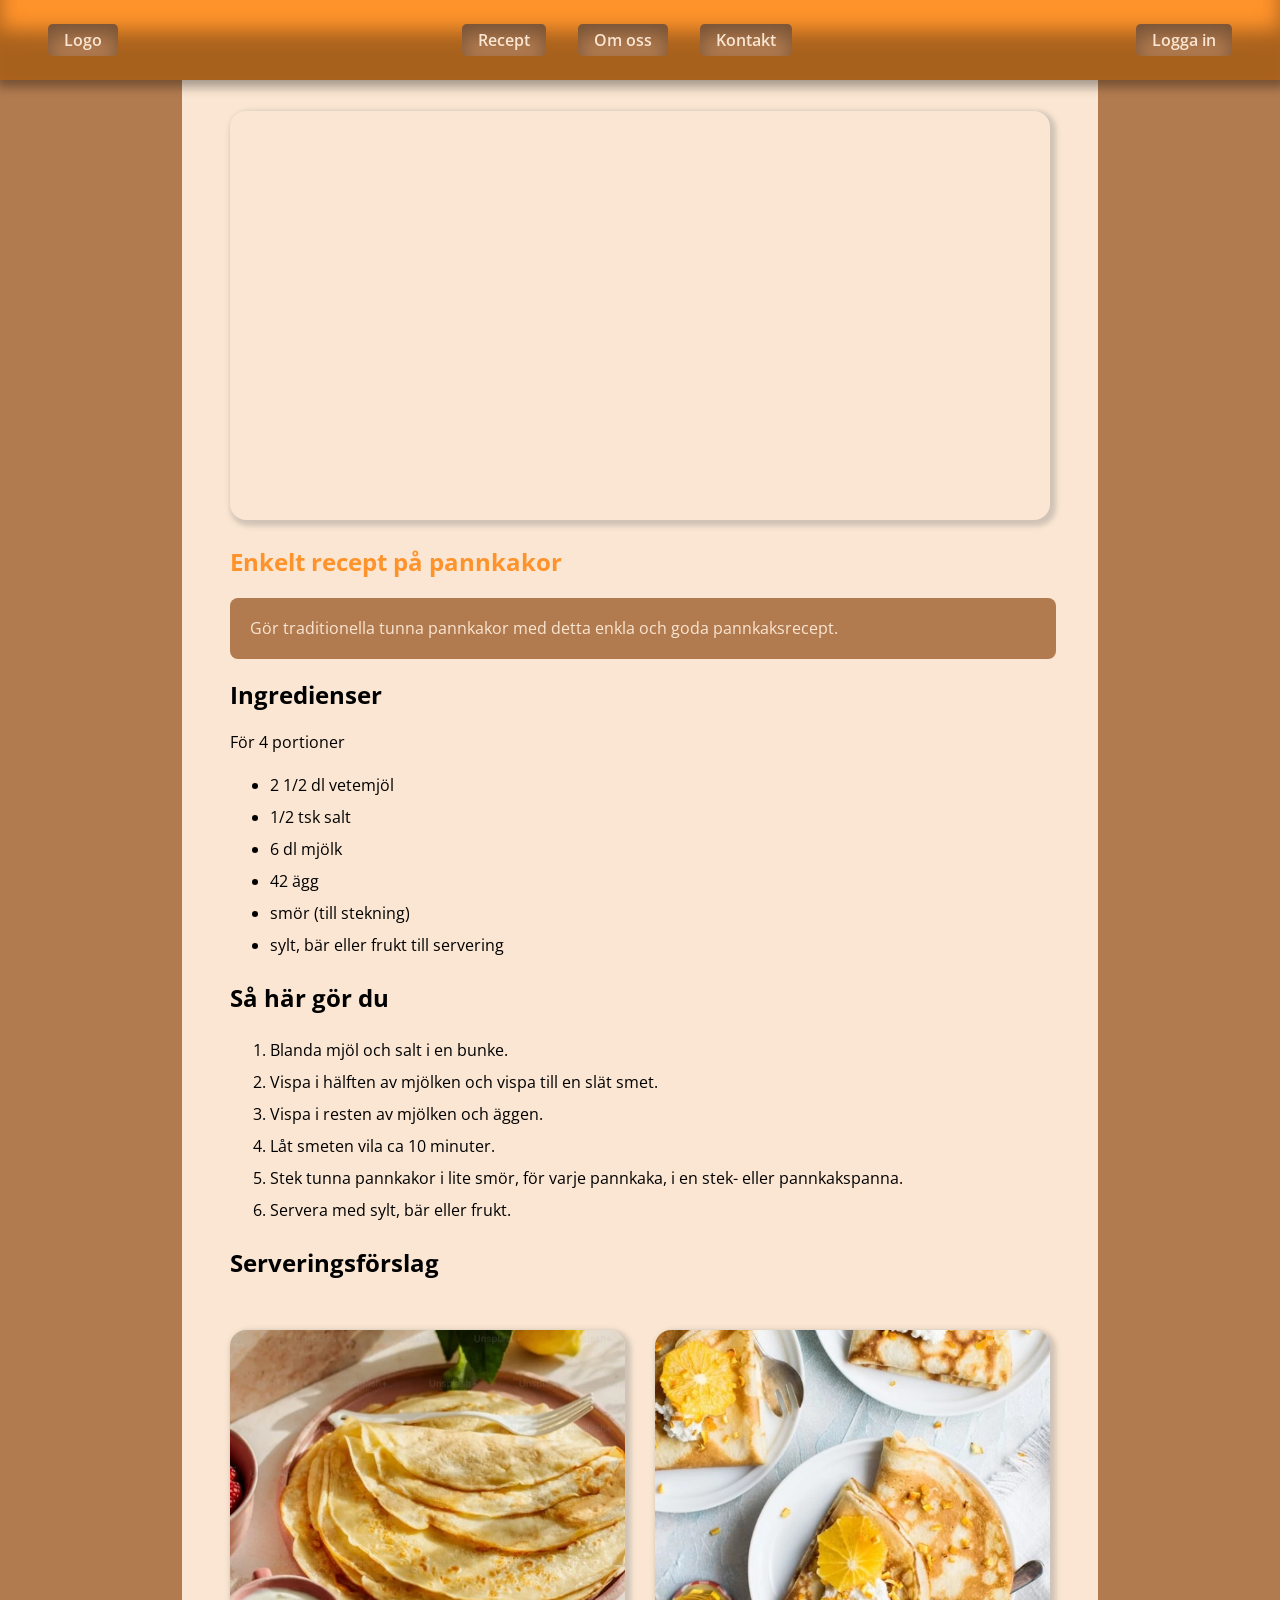
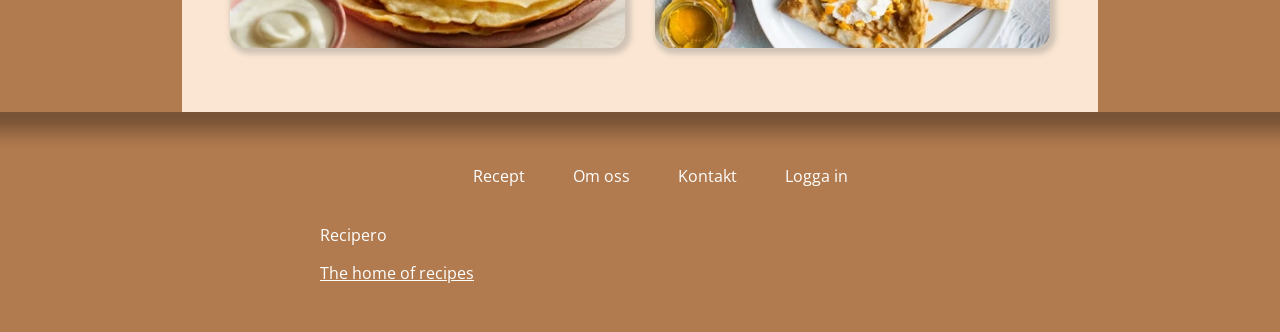
==== index.html @ de2536ea "Commit 1" ====
<!doctype html>
<!-- This is a comment in HTML -->

<html lang="sv-SE">
    <!-- sets the language of the content on the page, which can be useful for screen readers-->    

<head>
        
        <!-- head contains crucial instructions that are applied before the body-->
        <meta charset="utf-8" />
            <!-- determines the usable symbols-->
        <meta name="viewport" content="width=device-width" />
            <!-- determines the width of the content, adjusted to screensize-->
        <meta name="description" content="Enkelt recept på pannkakor">

        <title>Enkelt recept på pannkakor</title>
            <!-- sets the name of the browser tab-->
        
        <script src="javaScript/script.js"></script>
        
        <link href="styles/root.css" rel="stylesheet" />

        <link href="styles/style_global.css" rel="stylesheet" />

    

        

        <link href="styles/style.css" rel="stylesheet" />
        
            <!-- implements the css style from the specific folder-->
        <link href="https://fonts.googleapis.com/css?family=Open Sans" rel="stylesheet" />
        
</head>
        



<body>
        <!-- the body contains the content that is viewed on the webpage-->
    <header class="navigation_bar"> 
        <nav aria-label="Huvudmeny">
            <ul class="nav_ul">
                <li class="nav_li_margin-left"><a role="button" aria-label="Gå till Startsidan" href="index.html" >Logo</a></li>

                <li class="hideOnMobile"><a role="button" aria-label="Gå till Receptsidan" href="receptsidor/recept.html">Recept</a></li>
                <li class="hideOnMobile"><a role="button" aria-label="Gå till Om oss" href="">Om oss</a></li>
                <li class="hideOnMobile"><a role="button" aria-label="Gå till Kontakt" href="">Kontakt</a></li>

                <li class="nav_li_margin-right hideOnMobile"><a role="button" aria-label="Logga in" href="">Logga in</a></li>
                <li class="menu showOnDesktop"  onclick="shownav_ul_sidebar(); hidemenu()" ><a role="button" aria-label="Öppna Menyn" href="#"><svg xmlns="http://www.w3.org/2000/svg" height="24px" viewBox="0 -960 960 960" width="24px" fill="#e3e3e3"><path d="M120-240v-80h720v80H120Zm0-200v-80h720v80H120Zm0-200v-80h720v80H120Z"/></svg> </a></li>
            </ul>

            <ul class="nav_ul_sidebar">
                <li onclick="hidenav_ul_sidebar(); showmenu()"><a role="button" aria-label="" href="#"><svg xmlns="http://www.w3.org/2000/svg" height="24px" viewBox="0 -960 960 960" width="24px" fill="#e3e3e3"><path d="m256-200-56-56 224-224-224-224 56-56 224 224 224-224 56 56-224 224 224 224-56 56-224-224-224 224Z"/></svg></a></li>
                <li><a role="button" aria-label="Gå till Startsidan" href="index.html">Logo</a></li>
                <li><a role="button" aria-label="Gå till Receptsidan" href="receptsidor/recept.html">Recept</a></li>
                <li><a role="button" aria-label="" href="Gå till Om oss">Om oss</a></li>
                <li><a role="button" aria-label="" href="Gå till Kontakt">Kontakt</a></li>
                <li><a role="button" aria-label="" href="Logga in">Logga in</a></li>
            </ul>
        </nav>
    </header>
    
    <main class="recipe-page">
        <div class="recipe-page__content">
            <header class="recipe-page">
                <iframe allowfullscreen src="https://www.youtube.com/embed/bCQgWj2HxGk" title="Youtube-preview på pannkakor med sylt och grädde, samt länk till en youtubevideo med ett recept på pannkakor."> </iframe>
                <!-- <img class="image1" src="images/bild_1.webp" alt="pannkakor med grädde och hallon" /> -->
            </header>

            <article class="recipe">
                <header class="recipe__header">
                    <h1 class="recipe__title">Enkelt recept på pannkakor</h1>
                        <!-- header #1 the main header, large bold text --> 
                
                    <section class="recipe__section">
                        <p class="recipe__section--intro">Gör traditionella tunna pannkakor med detta enkla och goda pannkaksrecept.</p>
                    </section>
                </header>

                <section class="recipe__ingredients">
                    <h2>Ingredienser</h2>
                        <!-- header #2 slightly smaller than header #1-->
                    <p>För 4 portioner</p>
                            <!-- plain text-->
                    <ul>
                        <!-- unordered list (bulletpoint)-->
                        <li>2 1/2 dl vetemjöl</li>
                        <li>1/2 tsk salt</li>
                        <li>6 dl mjölk</li>
                        <li>42 ägg</li>
                        <li>smör (till stekning)</li>
                        <li>sylt, bär eller frukt till servering</li>
                    </ul>
                </section>

                <section>
                    <h2>Så här gör du</h2>
                        <ol>
                            <!-- ordered list (numbered)-->
                            <li>Blanda mjöl och salt i en bunke.</li>
                            <li>Vispa i hälften av mjölken och vispa till en slät smet.</li>
                            <li>Vispa i resten av mjölken och äggen.</li>
                            <li>Låt smeten vila ca 10 minuter.</li>
                            <li>Stek tunna pannkakor i lite smör, för varje pannkaka, i en stek- eller pannkakspanna.</li>
                            <li>Servera med sylt, bär eller frukt.</li>
                        </ol>
                </section>
            </article>

            

            <section class="servering">
                <h2>Serveringsförslag</h2>
                <div class="servering__images">
                    <img class="image2" src="images/images_index/bild_2.webp" alt="pannkakor på en tallrik" />
                    <img class="image3" src="images/images_index/bild_3.webp" alt="pannkakor på tallrikar" />
                </div>
            </section>                
        </div>
    </main> 

    <footer class="footer" aria-label="sidfot">
        <section class="footer__grid">
            <div class="footer__links">
                <ul class="footer__list">
                    <li class="footer__item"><a class="footer__link" role="button" aria-label="Gå till Receptsidan" href="">Recept</a></li>
                    <li class="footer__item"><a class="footer__link" role="button" aria-label="Gå till Om oss" href="">Om oss</a></li>
                    <li class="footer__item"><a class="footer__link" role="button" aria-label="Gå till Kontakt" href="">Kontakt</a></li>
                    <li class="footer__item"><a class="footer__link" role="button" aria-label="Logga in" href="">Logga in</a></li>
                </ul>
            </div>

            <div class="footer__misc">
                <p>Recipero</p>
                <p>The home of recipes</p>
                
            </div>
        </section>
    </footer>


</body>
</html>
---- styles/root.css ----
:root{

/* used in index.html & maybe other pages */
--color-white: #fae6d2;
--color-bg:#b27b4f;
--color-orange: #ff932b;
/* used in index.html & maybe other pages */


/* used in recept.html */








}
---- styles/style_global.css ----
html {
        background-color: var(--color-bg);
}

body {
    display:flex;
    flex-wrap:wrap;
    justify-content: center;
    font-family: Open Sans;
    margin:auto; 
    background-color: var(--color-bg);
    
}
/* --------------------NAV START------------------------------------- */
header{
    width:100%;
}

.navigation_bar {
    box-shadow: 2px 2px 10px 5px rgba(0, 0, 0, 0.342); 
    position:sticky;
    top:0;
    z-index: 999;
}
nav{
    box-shadow: inset 0 -50px 20px  rgba(0, 0, 0, 0.342);
    display:flex;
    Background-color: var(--color-orange);
    justify-content: center;
    padding: 1rem 0;
}

.nav_ul{
    display:flex;
    flex-wrap:wrap;
    width:100%;
    margin: 0 3.75% 0 3.75%;
    padding:0.5rem 0;
    font-weight: 600;
    gap: 2rem;
        
    & a{
    box-shadow: inset 0px 10px 20px  rgba(0, 0, 0, 0.342);
    color:var(--color-white);
    background-color: var(--color-bg);
    padding: 0.3rem 1rem;
    border-radius: 0.3rem;
        
        &:hover{
        zoom: 110%;
        box-shadow: 3px 3px 5px 3px rgba(0, 0, 0, 0.342);
        box-shadow: inset 0px 10px 20px  rgba(59, 58, 58, 0.342); 
        }
    }


}

header li,
footer li{
    list-style-type: none;

    
}

a {
    color:inherit;
    text-decoration: none; 

    
}

.nav_li_margin-left {
    margin-right: auto;
}

.nav_li_margin-right {
    margin-left: auto;  
}

.menu {
    display:none;
}
/* --------------------NAV END------------------------------------- */

/* --------------------NAV SIDEBAR START------------------------------------- */


.nav_ul_sidebar {
    position:absolute;
    top: 0;
    right:0;
    display:none;
    
    gap: 1rem;
    padding: 1rem;
    flex-direction: column;
    margin-right: 0.5rem;
    margin-top: 0.5rem;
    width: 12%;
    min-width: 80px;
    border-radius: 1rem;
    z-index: 999;
    background-color:white;
    background-color: rgba(255, 255, 255, 0.2);
    backdrop-filter:blur(10px);
    box-shadow: 3px 3px 5px 3px rgba(0, 0, 0, 0.342);
    
        & li>a{
        display:flex;
        width:80%;
        justify-content: center;
        color:var(--color-white);
        background-color: var(--color-bg);
        padding: 10%;
        border-radius: 0.3rem;
        
        &:hover{
        zoom: 110%;
        box-shadow: 3px 3px 5px 3px rgba(0, 0, 0, 0.342); 
        }
        

    }

}

@media (max-width:800px){
    .hideOnMobile{
        display:none;
    }
}

@media (max-width:800px){
    .showOnDesktop{
        display:flex;
        
    }
}

@media (min-width:801px){
    .showOnDesktop{
        display:none;
    }
}

/* --------------------NAV SIDEBAR END------------------------------------- */

/* ------------------------YT IFRAME START--------------------------------- */

iframe {
    margin-top: 3.75%;
    width:100%;
    aspect-ratio: 16/8;
    border:0;
    border-radius: 1rem;
    box-shadow: 3px 3px 5px 3px rgba(128, 128, 128, 0.342); 
    
}
/* ------------------------YT IFRAME END--------------------------------- */

/* ------------------------FOOTER START--------------------------------- */

.footer__grid{
    box-shadow: inset 0 20px 20px  rgba(0, 0, 0, 0.342);
    width: 100vw;
    
    display:grid;
    grid-template-columns: repeat(4, 1fr) ;
    grid-template-rows: auto;
    
    align-items:flex-end;
    padding:2rem;
    color:white;
    
}

.footer__links {
    
    flex-wrap:wrap;
    grid-row: 1/2;
    grid-column: span 4;   
}

.footer__list {
    display:flex;
    margin-bottom: 1rem;
    flex-wrap:wrap;
    justify-content: center;
    gap: 3rem;
    align-content:center;



}


hr {
    color: white;
    height:100px;
    width:100px;
}

.footer__misc {
    
    justify-items: center;
    grid-row: 2/3;
    grid-column: 2/4;

    p:nth-child(2){
        text-decoration-line: underline;
    }
    
}




/* ------------------------FOOTER END--------------------------------- */
---- styles/style.css ----
/* This is a comment in CSS */

/* ----------------- YT VIDEO ----------------------------------------- */
main {
    padding: 0% 3.75% 5% 3.75%;
    font-size: 100%;
    width:64%;
    background-color: var(--color-white);
    
}

.recipe__section {
    border-radius: 0.5rem;
    width: 100%;
            /* sets the width of the box */
    padding: 0.2rem;
            /*sets the distance from the item to the edge of the box */
    background-color: var(--color-bg);
    color: var(--color-white);
            /*sets the color of the box (the background color of the area inhabited by the box) */
    
    & .recipe__section--intro {
        margin-left: 1rem;
    }
}

h1 {
    color: #ff932b;
        /* sets the color of the text */        
}

ul, ol {
    line-height: 2;
        /* sets the distance between each row */
}

.image1 {
    width: 100%;
    height: 100%;  
}

.servering__images {
    display:flex;
    width: 100%;
    gap: 3.75%;
    flex-wrap: wrap;
}

.servering__images img { 
    height:auto;
    width: 30%;
    min-width: 200px;
    flex-grow: 1;
    margin: 3.75% 0 0 0;
    border-radius: 1rem;
    box-shadow: 3px 3px 5px 3px rgba(128, 128, 128, 0.342);   
}
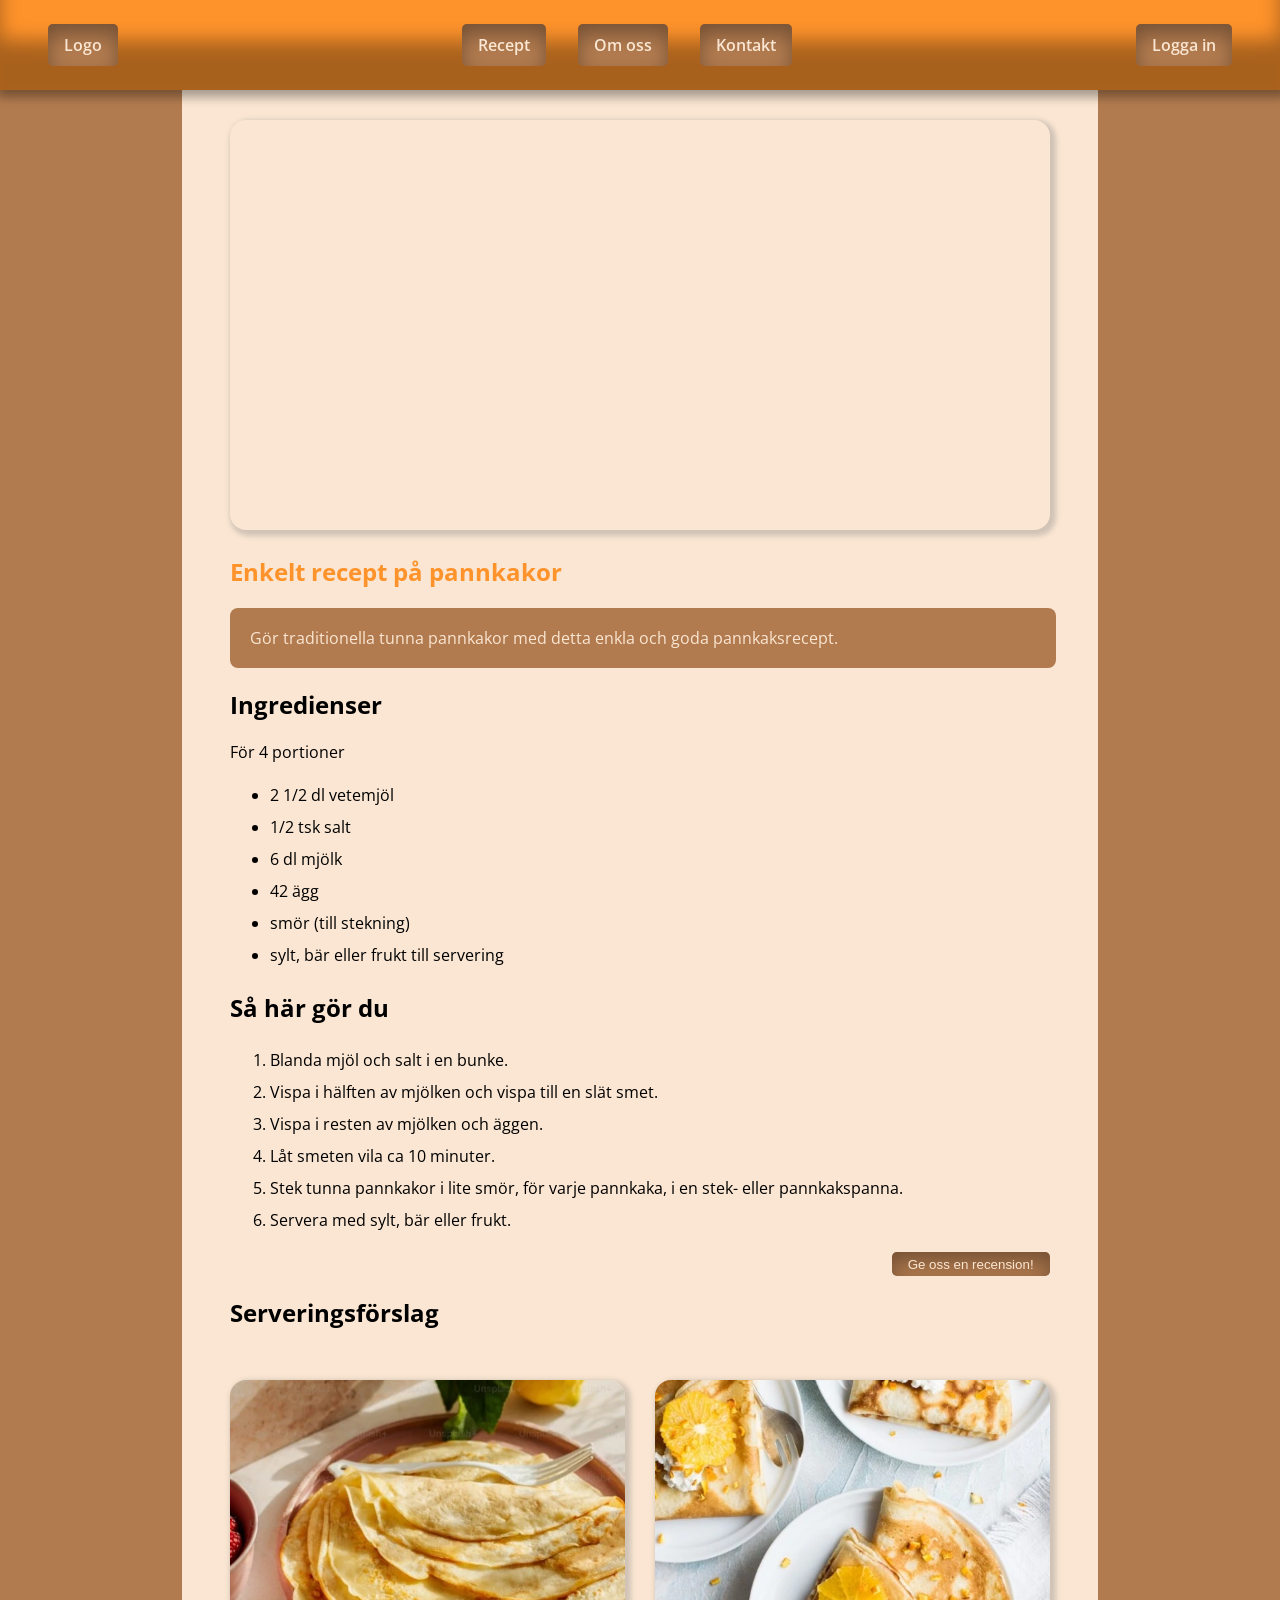
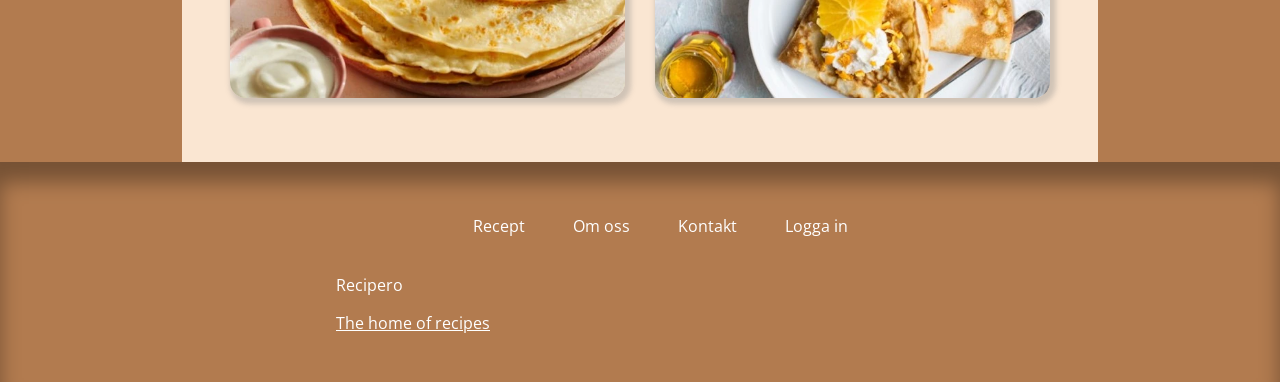
==== commit c92b4ebe: "Added 2 forms" ====
--- a/index.html
+++ b/index.html
@@ -22,7 +22,7 @@
 
         <link href="styles/style_global.css" rel="stylesheet" />
 
-    
+        <link href="styles/form_style.css" rel="stylesheet" />
 
         
 
@@ -109,10 +109,15 @@
                 </section>
             </article>
 
-            
+            <div class="recension">
+                <button class="btn-recension" onClick="document.getElementById('viewModal').showModal()" class="btn-open">
+                    
+                Ge oss en recension!</button>
+            </div>
 
             <section class="servering">
                 <h2>Serveringsförslag</h2>
+
                 <div class="servering__images">
                     <img class="image2" src="images/images_index/bild_2.webp" alt="pannkakor på en tallrik" />
                     <img class="image3" src="images/images_index/bild_3.webp" alt="pannkakor på tallrikar" />
@@ -120,6 +125,86 @@
             </section>                
         </div>
     </main> 
+
+    <dialog id="viewModal" class="dialog dialog-2">
+        <div class="modal-inner">
+            <div class="modal-header">
+                <button type="button" class="btn-close" 
+                onClick="document.getElementById('viewModal').close()" aria-label="stäng ruta">x</button>
+                <h2>Hjälp oss bli bättre!</h2>
+            </div>
+            <form action="#" method="post" class="review-form">
+
+                <fieldset class="slider">
+                    <legend>Betygsätt detta recept (0-5) ✨</legend>
+                    <input type="range" id="rating" name="rating" min="1" max="5" step="1" list="rating-markers"/>
+                    
+                    <datalist id="rating-markers">
+                        <option value="1">1</option>
+                        <option value="2">2</option>
+                        <option value="3">3</option>
+                        <option value="4">4</option>
+                        <option value="5">5</option>
+                    </datalist>
+                </fieldset>                
+                
+                <fieldset>
+                    <legend>När besökte du sidan?</legend>
+                    <input id="visit-date" type="date" name="visit_date" /> 
+                </fieldset>
+                
+            </form>
+        </div>
+    </dialog>
+
+
+
+<!-- method="" post or get. Get for non-sensitive info,Post for sensitive such as password -->
+    <!-- <form id="form1" action="#" method="post"> 
+        
+        <label for="feedback">Lämna gärna feedback om receptet:</label>
+        <input id="feedback" type="text" name="feedback" value="" />
+
+        <label for="user-email">Mail:</label>
+        <input id="user-email" type="email" name="email" required autocomplete="email" placeholder="exempel@gmail.com"/>
+
+        <label for="betyg">Betyg:</label>
+        <div name="feedback">
+            <label for="radio1">1:</label>
+            <input id="radio1" type="radio" name="radio__button" value="1"/>
+            
+            <label for="radio2">2:</label>
+            <input id="radio2" type="radio" name="radio__button" value="2"/>
+
+            <label for="radio3">3:</label>
+            <input id="radio2" type="radio" name="radio__button" value="2"/>
+
+            <label for="radio4">4:</label>
+            <input id="radio2" type="radio" name="radio__button" value="2"/>
+
+            <label for="radio5">5:</label>
+            <input id="radio2" type="radio" name="radio__button" value="2"/>
+        </div>
+
+        <label for="dept">Avdelning</label>
+        <select id="dept" name="department">
+            <option value="" disabled selected> Välj ett alternativ..</option>
+            <option value="pannkakor">Enkelt recept på pannkakor</option>
+            <option value="carbonara">Enkelt recept på Carbonara</option>
+            <option value="lasagne">Enkelt recept på Lasagne</option>
+            <option value="Pad-Thai">Enkelt recept på Pad-Thai</option>
+        </select>
+        
+        <label for="message">Meddelande</label>
+        <textarea id="message" name="message" row="3"></textarea>
+        <button type="submit" class="">Skicka</button>
+
+    </form> -->
+
+
+
+
+
 
     <footer class="footer" aria-label="sidfot">
         <section class="footer__grid">
--- a/styles/root.css
+++ b/styles/root.css
@@ -9,7 +9,17 @@
 
 /* used in recept.html */
 
+--box-shadow-1:3px 3px 10px 1px grey;
 
+
+--border-radius-1: 1rem;
+--border-radius-2: 2rem;
+
+
+--color1:hsl(225, 55%, 4%);
+--color2:oklch(0.4 0.0494 264.93);
+
+--color3:oklch(0.2 0.05 265);
 
 
 
--- a/styles/style_global.css
+++ b/styles/style_global.css
@@ -40,6 +40,7 @@
     gap: 2rem;
         
     & a{
+        display:flex;
     box-shadow: inset 0px 10px 20px  rgba(0, 0, 0, 0.342);
     color:var(--color-white);
     background-color: var(--color-bg);
@@ -47,13 +48,11 @@
     border-radius: 0.3rem;
         
         &:hover{
-        zoom: 110%;
+        scale: 1.2;
         box-shadow: 3px 3px 5px 3px rgba(0, 0, 0, 0.342);
         box-shadow: inset 0px 10px 20px  rgba(59, 58, 58, 0.342); 
         }
     }
-
-
 }
 
 header li,
@@ -116,7 +115,7 @@
         border-radius: 0.3rem;
         
         &:hover{
-        zoom: 110%;
+        scale: 1.2;
         box-shadow: 3px 3px 5px 3px rgba(0, 0, 0, 0.342); 
         }
         
@@ -161,15 +160,24 @@
 
 /* ------------------------FOOTER START--------------------------------- */
 
+
+.footer {
+    width: 100%;
+    
+    
+    
+}
+
 .footer__grid{
+    
     box-shadow: inset 0 20px 20px  rgba(0, 0, 0, 0.342);
-    width: 100vw;
+    
     
     display:grid;
     grid-template-columns: repeat(4, 1fr) ;
     grid-template-rows: auto;
     
-    align-items:flex-end;
+    
     padding:2rem;
     color:white;
     
@@ -216,4 +224,29 @@
 
 
 
-/* ------------------------FOOTER END--------------------------------- */+/* ------------------------FOOTER END--------------------------------- */
+/* ------------------------FORM START--------------------------------- */
+
+/* #form1 {
+    display:flex;
+    flex-direction: column;
+    width:20%;
+    background-color: white;
+    
+} */
+
+.btn-recension {
+    box-shadow: inset 0px 10px 20px  rgba(0, 0, 0, 0.342);
+    color:var(--color-white);
+    background-color: var(--color-bg);
+    padding: 0.3rem 1rem;
+    border-radius: 0.3rem;
+    border:0;
+
+        &:hover{
+        scale: 1.2;
+        box-shadow: 3px 3px 5px 3px rgba(0, 0, 0, 0.342);
+        box-shadow: inset 0px 10px 20px  rgba(59, 58, 58, 0.342); 
+        }
+
+    }
--- a/styles/form_style.css
+++ b/styles/form_style.css
@@ -0,0 +1,140 @@
+
+
+.recension {
+    display:flex;
+    width:100%;
+}
+
+.btn-recension {
+    margin-left: auto;
+}
+
+
+.dialog{
+        width: clamp(160px, 40%, 480px);
+        
+        border: none;
+        box-shadow: var(--box-shadow-1);
+        border-radius: var(--border-radius-1);
+        background-color: var(--color3);
+        color: White;
+
+        position: fixed;      /* position relative to viewport */
+        top: 50%;
+        left: 50%;
+        transform: translate(-50%, -50%);
+  
+}
+
+.dialog-2 {
+            width:30%;
+        }
+
+.modal-header {
+    display: flex;
+    flex-wrap:wrap;
+    width: 100%;
+    align-content: center;
+
+    & h2 {
+        text-align: center;
+        width:100%;
+        margin-top: 0;
+        
+    }
+
+    & button{
+        margin-left:auto;
+        max-height: 2rem;
+        align-self: center;
+        
+    
+    }
+}
+
+
+
+.slider{
+    display:flex;
+    flex-wrap: wrap;
+    
+    
+}
+
+#rating {
+    width:100%;
+}
+
+#rating-markers{
+    display:flex;
+    width:97%;
+    justify-content: space-between;
+    margin-top: 0.5rem;
+    font-size: 1rem;
+    
+    
+    
+    
+    & >option{
+        padding:0;
+    }
+}
+
+
+fieldset {
+    background-color: var(--color2);
+    margin-bottom: 1rem;
+    padding:1rem;
+    display:flex;
+
+    & legend {
+        margin:0 auto;
+
+
+    }
+
+    & > * {
+        margin: 0 auto;
+        
+    }
+
+
+
+    &:last-child {
+        display:flex;
+        flex-direction: column;
+        
+        & >textarea {
+            width: 100%;
+            margin-bottom:0.5rem;
+        }
+
+        & >button {
+            width: 40%;
+            margin:0 auto;
+        }
+    }
+
+   
+}
+
+
+.fieldset_besökare {
+    display:flex;
+    width:50%;
+    margin:0;
+    
+
+    &:nth-child(2){
+        border-left:0;
+        
+       
+    }
+}
+
+.besökare {
+    display:flex;
+    padding:0;
+    margin-bottom: 1rem;
+    margin-top: 1rem;
+}
--- a/styles/style.css
+++ b/styles/style.css
@@ -54,4 +54,4 @@
     margin: 3.75% 0 0 0;
     border-radius: 1rem;
     box-shadow: 3px 3px 5px 3px rgba(128, 128, 128, 0.342);   
-}+} 
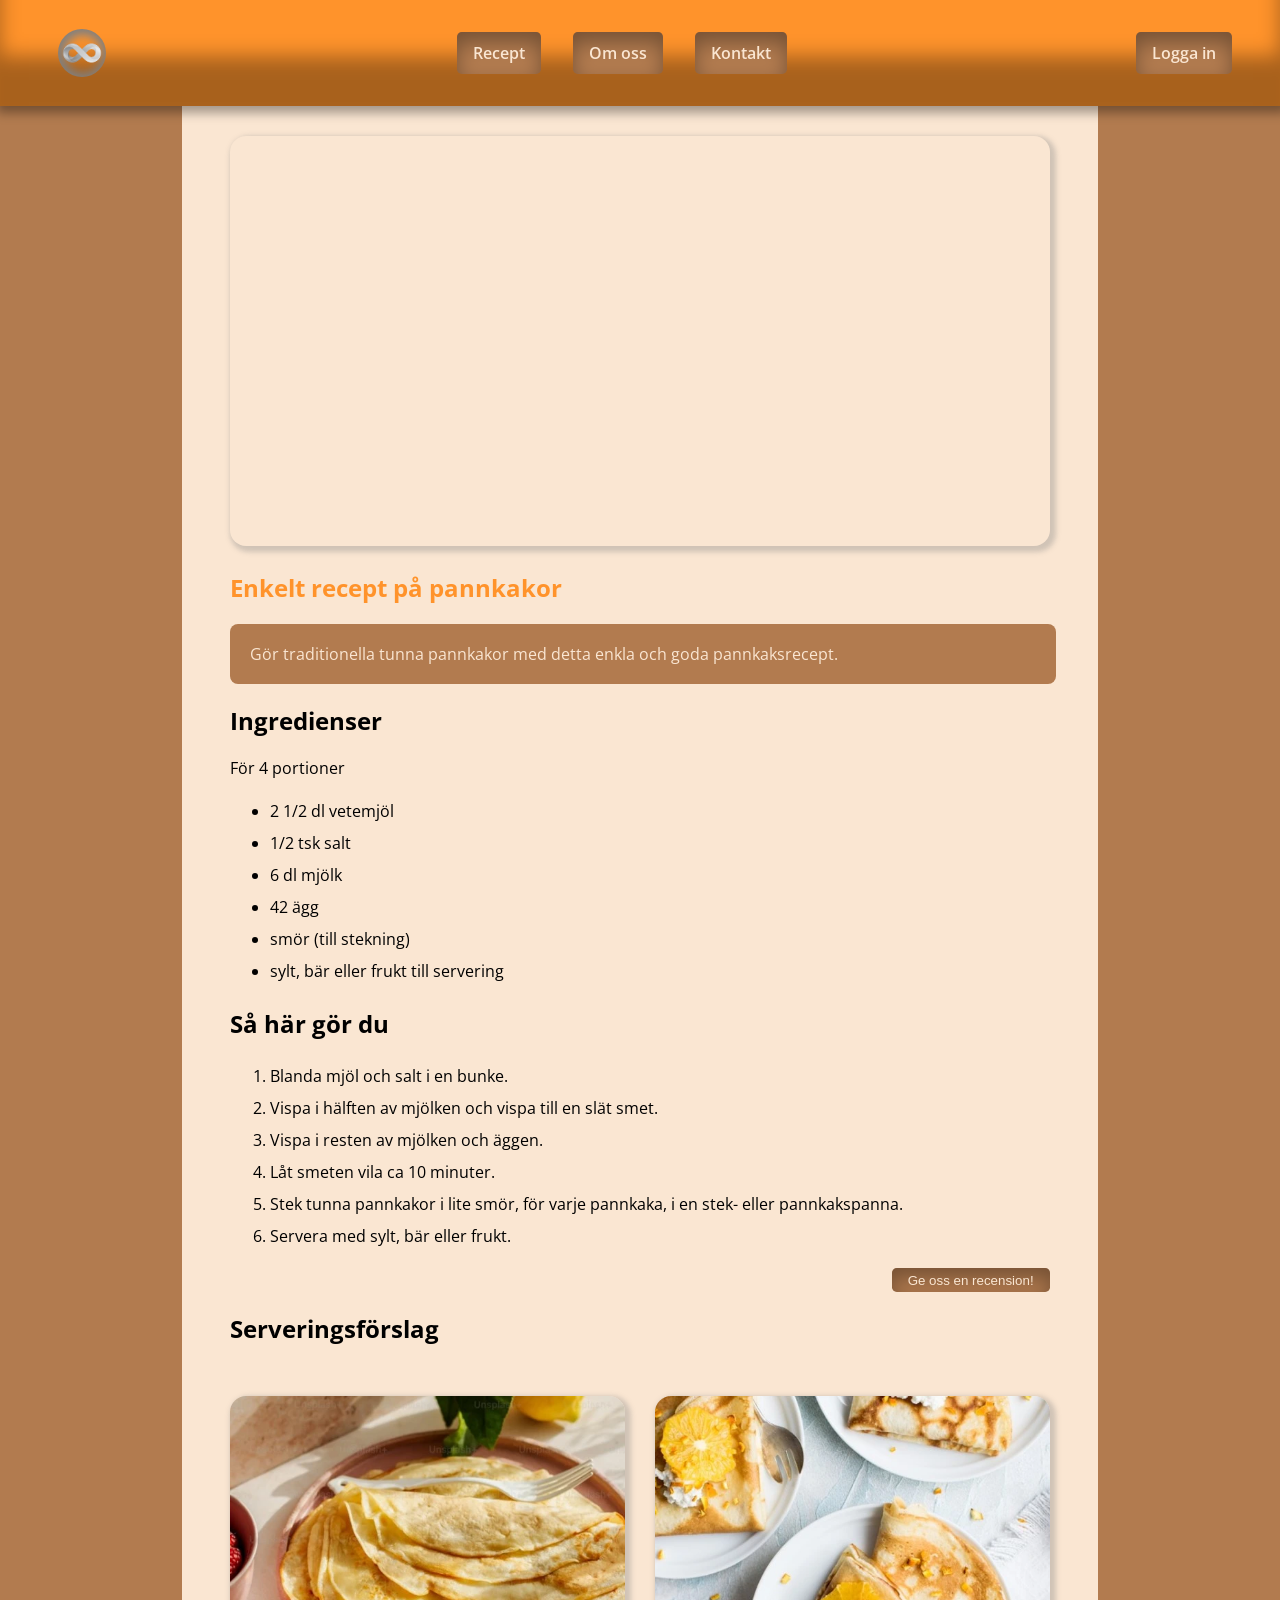
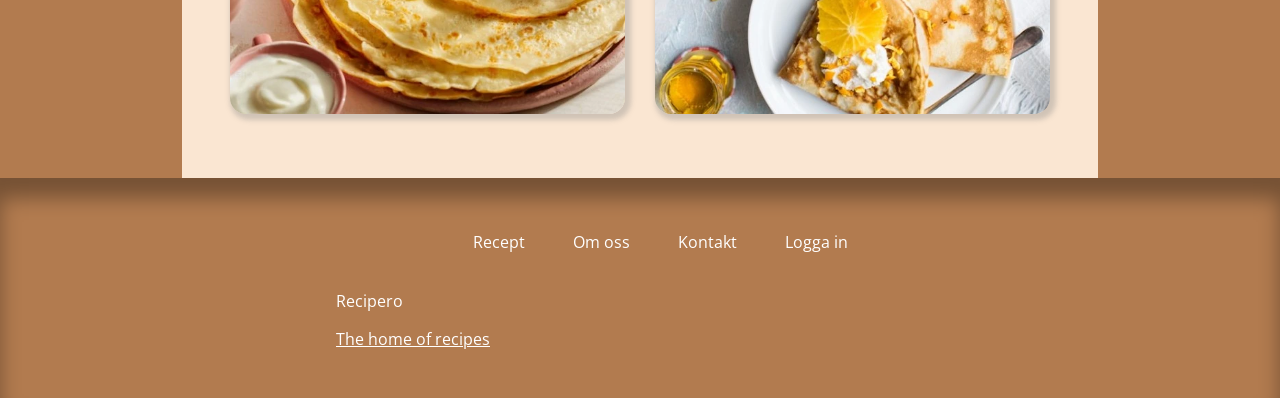
==== commit 76286cf3: "Fixed a cool logo" ====
--- a/index.html
+++ b/index.html
@@ -41,7 +41,8 @@
     <header class="navigation_bar"> 
         <nav aria-label="Huvudmeny">
             <ul class="nav_ul">
-                <li class="nav_li_margin-left"><a role="button" aria-label="Gå till Startsidan" href="index.html" >Logo</a></li>
+                <li class="nav_li_margin-left"><a class="a-logo" role="button" aria-label="Gå till Startsidan" href="index.html" >
+                <img class="logo" src="images/images_global/infinity.png" alt=""> </a></li>
 
                 <li class="hideOnMobile"><a role="button" aria-label="Gå till Receptsidan" href="receptsidor/recept.html">Recept</a></li>
                 <li class="hideOnMobile"><a role="button" aria-label="Gå till Om oss" href="">Om oss</a></li>
@@ -52,7 +53,7 @@
             </ul>
 
             <ul class="nav_ul_sidebar">
-                <li onclick="hidenav_ul_sidebar(); showmenu()"><a role="button" aria-label="" href="#"><svg xmlns="http://www.w3.org/2000/svg" height="24px" viewBox="0 -960 960 960" width="24px" fill="#e3e3e3"><path d="m256-200-56-56 224-224-224-224 56-56 224 224 224-224 56 56-224 224 224 224-56 56-224-224-224 224Z"/></svg></a></li>
+                <li class="hideOnDesktop" onclick="hidenav_ul_sidebar(); showmenu()"><a role="button" aria-label="" href="#"><svg xmlns="http://www.w3.org/2000/svg" height="24px" viewBox="0 -960 960 960" width="24px" fill="#e3e3e3"><path d="m256-200-56-56 224-224-224-224 56-56 224 224 224-224 56 56-224 224 224 224-56 56-224-224-224 224Z"/></svg></a></li>
                 <li><a role="button" aria-label="Gå till Startsidan" href="index.html">Logo</a></li>
                 <li><a role="button" aria-label="Gå till Receptsidan" href="receptsidor/recept.html">Recept</a></li>
                 <li><a role="button" aria-label="" href="Gå till Om oss">Om oss</a></li>
--- a/styles/style_global.css
+++ b/styles/style_global.css
@@ -16,6 +16,8 @@
     width:100%;
 }
 
+
+
 .navigation_bar {
     box-shadow: 2px 2px 10px 5px rgba(0, 0, 0, 0.342); 
     position:sticky;
@@ -30,9 +32,11 @@
     padding: 1rem 0;
 }
 
+
 .nav_ul{
     display:flex;
-    flex-wrap:wrap;
+    flex-wrap:wrap; 
+    align-items: center;
     width:100%;
     margin: 0 3.75% 0 3.75%;
     padding:0.5rem 0;
@@ -40,20 +44,52 @@
     gap: 2rem;
         
     & a{
-        display:flex;
+    display:flex;
     box-shadow: inset 0px 10px 20px  rgba(0, 0, 0, 0.342);
     color:var(--color-white);
     background-color: var(--color-bg);
     padding: 0.3rem 1rem;
     border-radius: 0.3rem;
-        
+    transition: transform 0.6s ease;
+    /*  transition: transform 0.6s ease; +         
+        transform: scale(1.5); +
+        transition: 1s; */
         &:hover{
-        scale: 1.2;
+        transform: scale(1.5);
+        transition: 0.5s;
         box-shadow: 3px 3px 5px 3px rgba(0, 0, 0, 0.342);
         box-shadow: inset 0px 10px 20px  rgba(59, 58, 58, 0.342); 
         }
-    }
-}
+    }  
+}
+
+
+.nav_li_margin-left{
+    display:flex;
+    width:5%;
+    
+    & a{
+        width:100%;
+        margin-left: 0.5rem;
+        justify-content: center;
+        background-color: transparent;
+        box-shadow: none;
+
+        &:hover {
+            box-shadow:none;
+            transform: rotate(360deg) scale(1.4);
+        }
+    }
+    
+}
+.logo {
+/* display:none;           */
+    width: clamp(3rem, 100%, 4rem);
+    
+    border-radius: 2rem;
+    box-shadow: inset 1px 1px 10px 5px grey;
+}
+
 
 header li,
 footer li{
@@ -115,6 +151,7 @@
         border-radius: 0.3rem;
         
         &:hover{
+        
         scale: 1.2;
         box-shadow: 3px 3px 5px 3px rgba(0, 0, 0, 0.342); 
         }
@@ -139,6 +176,12 @@
 
 @media (min-width:801px){
     .showOnDesktop{
+        display:none;
+    }
+}
+
+@media (min-width:801px){
+    .hideOnDesktop{
         display:none;
     }
 }
--- a/styles/form_style.css
+++ b/styles/form_style.css
@@ -27,7 +27,11 @@
 }
 
 .dialog-2 {
-            width:30%;
+        width:30%;
+        position: fixed;      /* position relative to viewport */
+        top: 50%;
+        left: 50%;
+        transform: translate(-50%, -50%);
         }
 
 .modal-header {
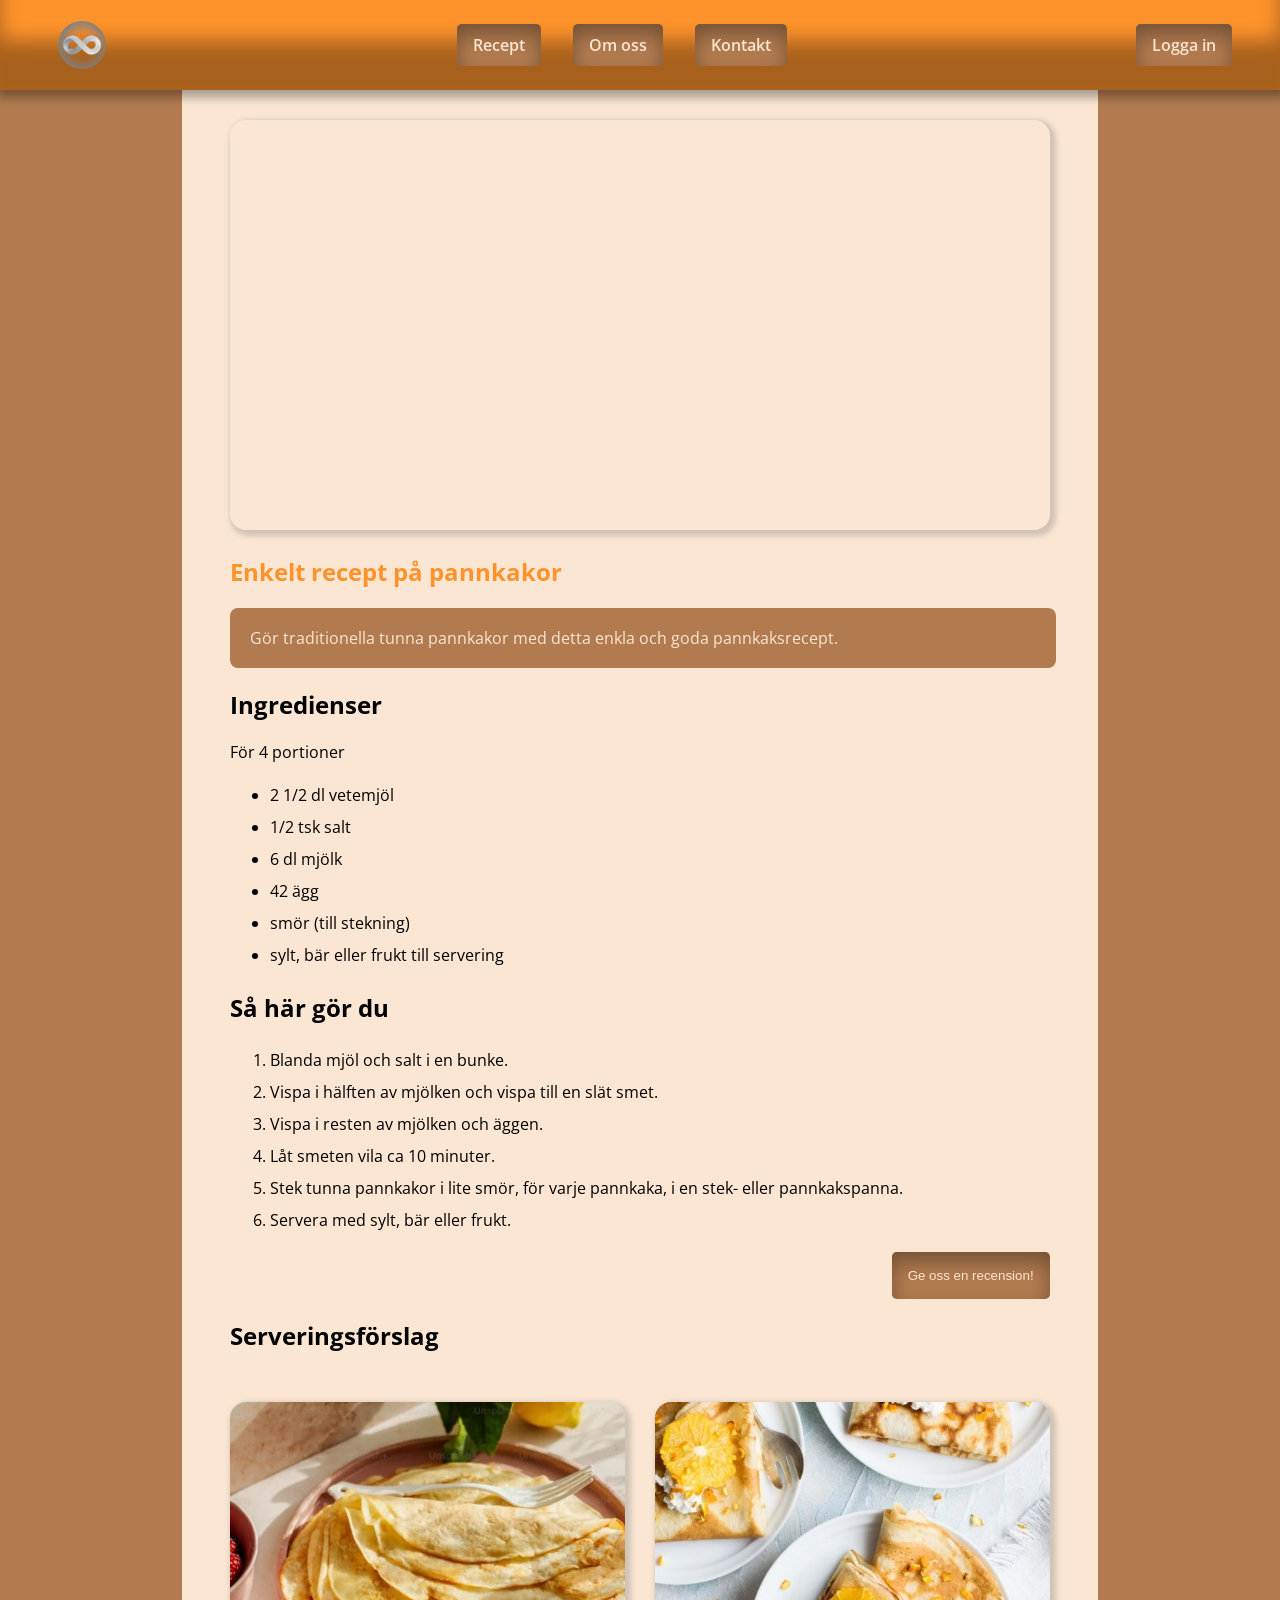
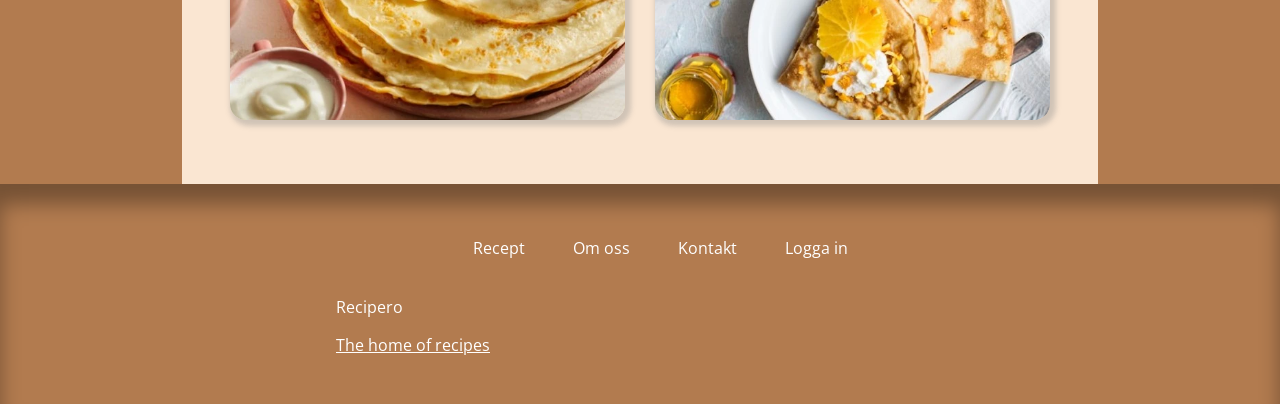
==== commit d8ae19ce: "Fixed grid and grid cards" ====
--- a/index.html
+++ b/index.html
@@ -134,7 +134,8 @@
                 onClick="document.getElementById('viewModal').close()" aria-label="stäng ruta">x</button>
                 <h2>Hjälp oss bli bättre!</h2>
             </div>
-            <form action="#" method="post" class="review-form">
+            <form action="https://formspree.io/f/mdannjzp" method="post" class="review-form">
+
 
                 <fieldset class="slider">
                     <legend>Betygsätt detta recept (0-5) ✨</legend>
@@ -153,6 +154,13 @@
                     <legend>När besökte du sidan?</legend>
                     <input id="visit-date" type="date" name="visit_date" /> 
                 </fieldset>
+
+                <fieldset>
+                    <legend for="comments">Feedback:</legend>
+                    <!-- <label for="comments">Övrigt</label> -->
+                    <textarea id="comments" name="comments" placeholder="Ge oss gärna feedback..." rows="4"></textarea>
+                    <button type="submit" class="btn-primary">Skicka recension</button>
+                </fieldset>
                 
             </form>
         </div>
--- a/styles/style_global.css
+++ b/styles/style_global.css
@@ -29,7 +29,7 @@
     display:flex;
     Background-color: var(--color-orange);
     justify-content: center;
-    padding: 1rem 0;
+    padding: 0.5rem 0;
 }
 
 
@@ -48,6 +48,8 @@
     box-shadow: inset 0px 10px 20px  rgba(0, 0, 0, 0.342);
     color:var(--color-white);
     background-color: var(--color-bg);
+    /* padding: 0.3rem 1rem; */
+    
     padding: 0.3rem 1rem;
     border-radius: 0.3rem;
     transition: transform 0.6s ease;
--- a/styles/form_style.css
+++ b/styles/form_style.css
@@ -3,35 +3,52 @@
 .recension {
     display:flex;
     width:100%;
+
+    
 }
 
 .btn-recension {
     margin-left: auto;
+    padding: 1rem;
+}
+
+.feedback__button {
+    margin: 0 2rem 2rem auto;
 }
 
 
 .dialog{
-        width: clamp(160px, 40%, 480px);
+        width: clamp(100px, 35%, 480px);
+        
         
         border: none;
         box-shadow: var(--box-shadow-1);
         border-radius: var(--border-radius-1);
-        background-color: var(--color3);
+        /* background-color: var(--color3); */
+        background-color: var(--color-bg);
         color: White;
 
         position: fixed;      /* position relative to viewport */
         top: 50%;
         left: 50%;
         transform: translate(-50%, -50%);
+        
+       &::backdrop {
+            background-color:rgba(55,55,55,.6);
+            backdrop-filter: blur(2px);
+            -webkit-backdrop-filter: blur(2px);
+        }
   
 }
 
 .dialog-2 {
-        width:30%;
+        
         position: fixed;      /* position relative to viewport */
         top: 50%;
         left: 50%;
         transform: translate(-50%, -50%);
+        margin:0;
+
         }
 
 .modal-header {
@@ -43,7 +60,7 @@
     & h2 {
         text-align: center;
         width:100%;
-        margin-top: 0;
+        margin: 1rem 0;
         
     }
 
@@ -86,7 +103,8 @@
 
 
 fieldset {
-    background-color: var(--color2);
+    /* background-color: var(--color2); */
+    background-color: var(--color-bg);
     margin-bottom: 1rem;
     padding:1rem;
     display:flex;
@@ -141,4 +159,5 @@
     padding:0;
     margin-bottom: 1rem;
     margin-top: 1rem;
-}+}
+
--- a/styles/style.css
+++ b/styles/style.css
@@ -3,7 +3,7 @@
 /* ----------------- YT VIDEO ----------------------------------------- */
 main {
     padding: 0% 3.75% 5% 3.75%;
-    font-size: 100%;
+    
     width:64%;
     background-color: var(--color-white);
     
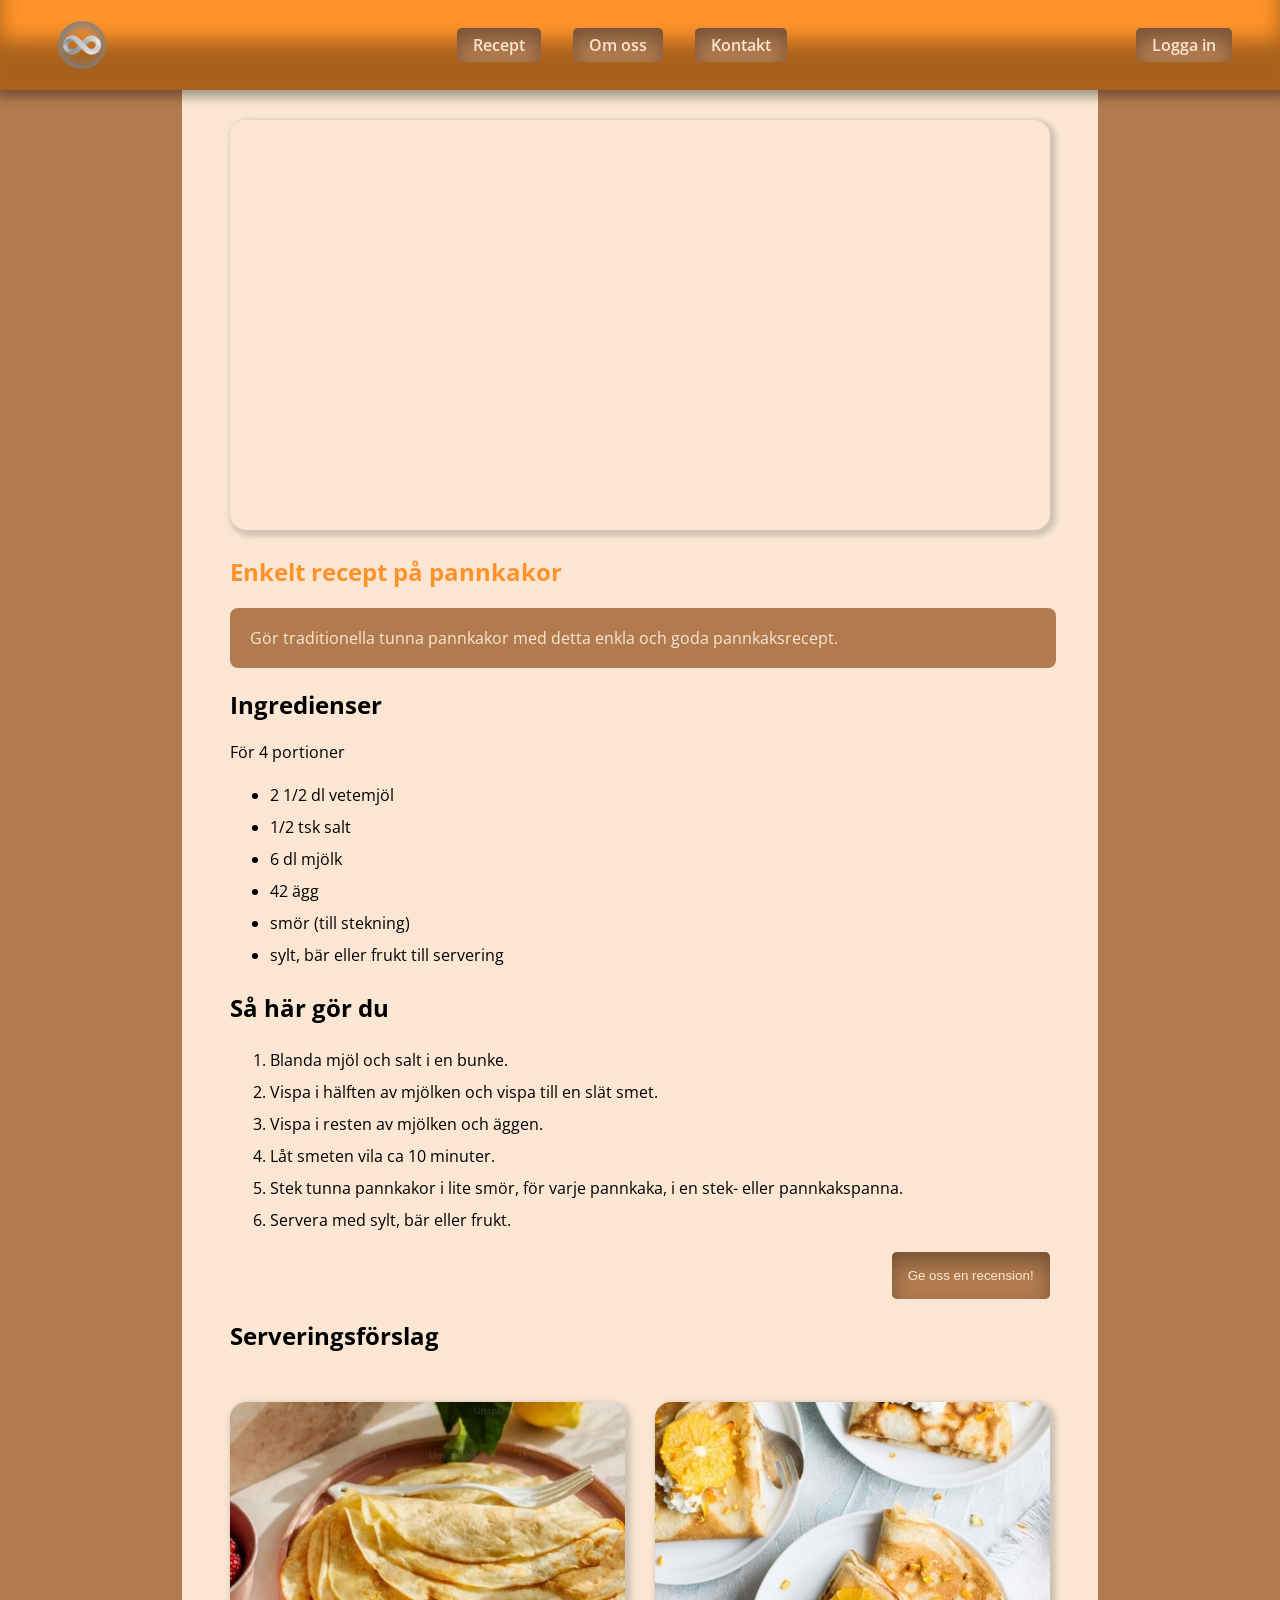
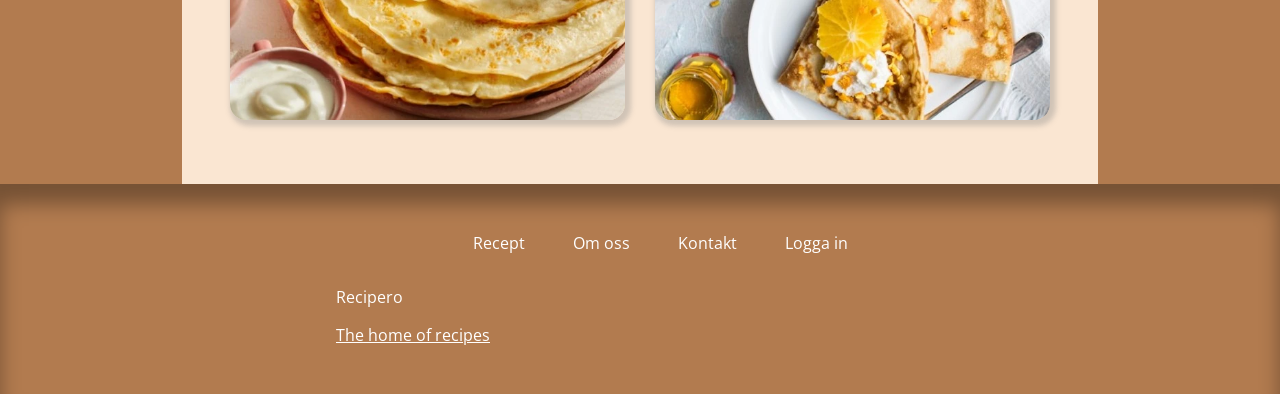
==== commit 45354c3f: "united layout of carbonara, lasagne and pad-thai with index.html" ====
--- a/index.html
+++ b/index.html
@@ -17,6 +17,7 @@
             <!-- sets the name of the browser tab-->
         
         <script src="javaScript/script.js"></script>
+        
         
         <link href="styles/root.css" rel="stylesheet" />
 
--- a/styles/style_global.css
+++ b/styles/style_global.css
@@ -23,6 +23,7 @@
     position:sticky;
     top:0;
     z-index: 999;
+    line-height: 1.5;
 }
 nav{
     box-shadow: inset 0 -50px 20px  rgba(0, 0, 0, 0.342);
--- a/styles/style.css
+++ b/styles/style.css
@@ -29,7 +29,8 @@
         /* sets the color of the text */        
 }
 
-ul, ol {
+article ul,
+article ol {
     line-height: 2;
         /* sets the distance between each row */
 }
